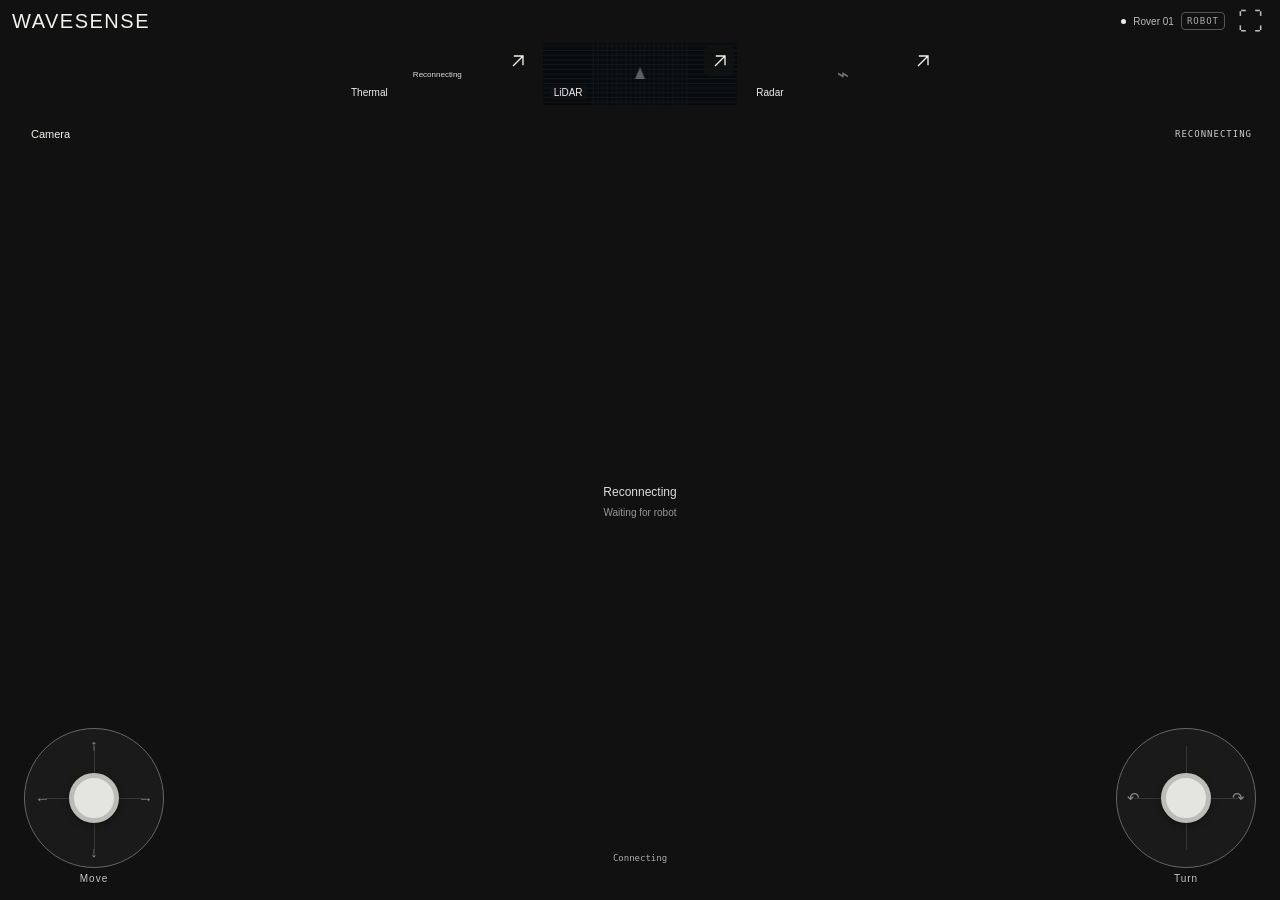
==== mobile/index.html @ bf75dc8d "Add Livox 3D mobile console and radar handoff" ====
<!doctype html><html lang="en"><head><meta charset="utf-8"><meta name="viewport" content="width=device-width,initial-scale=1,viewport-fit=cover"><meta name="theme-color" content="#111111"><meta name="mobile-web-app-capable" content="yes"><meta name="apple-mobile-web-app-capable" content="yes"><meta name="apple-mobile-web-app-status-bar-style" content="black-translucent"><meta name="apple-mobile-web-app-title" content="WaveSense"><link rel="manifest" href="./manifest.webmanifest"><link rel="apple-touch-icon" href="./icon-192.png"><link rel="icon" href="./icon.svg" type="image/svg+xml"><title>WaveSense</title><link rel="stylesheet" href="./style.css"></head><body>
<main class="phone" data-unit="operator"><header class="top"><div class="brand">WAVESENSE</div><div class="status"><span class="dot"></span><span>Rover 01</span><span class="badge">DEMO</span><button class="fullscreen" aria-label="Enter full screen" title="Full screen">⛶</button></div></header><div class="sensor-tray" aria-label="Sensor previews"></div><div class="viewport"></div><section class="drive"><div class="stick-unit"><div class="joystick" data-stick="move" tabindex="0" role="group" aria-label="Move joystick. Release to stop."><span class="axis vertical"></span><span class="axis horizontal"></span><span class="direction north">↑</span><span class="direction south">↓</span><span class="direction west">←</span><span class="direction east">→</span><span class="stick"></span></div><span class="stick-label">Move</span></div><div class="drive-middle"><span class="command" role="status">Ready</span></div><div class="stick-unit"><div class="joystick" data-stick="turn" tabindex="0" role="group" aria-label="Turn joystick. Release to stop."><span class="axis vertical"></span><span class="axis horizontal"></span><span class="direction west">↶</span><span class="direction east">↷</span><span class="stick"></span></div><span class="stick-label">Turn</span></div></section></main>
<dialog class="install"><button class="close-help" aria-label="Close full screen help">×</button><h2>Open full screen</h2><p class="install-help">On iPhone: Share → Add to Home Screen → open WaveSense from its icon.</p><p class="secondary">On Android: browser menu → Install app or Add to Home screen. Use the robot’s HTTPS address when opening from another device.</p><button class="install-native" hidden>Install WaveSense</button></dialog><script src="./drive.js"></script><script>
const grid='<defs><pattern id="grid" width="24" height="24" patternUnits="userSpaceOnUse"><path d="M24 0H0V24" fill="none" stroke="#24363b" stroke-width=".6"/></pattern></defs><rect width="500" height="260" fill="url(#grid)"/>';
function svg(content){return '<svg class="viz" viewBox="0 0 500 260" preserveAspectRatio="xMidYMid slice" aria-hidden="true">'+content+'</svg>'}
const views={wifi:()=>'<div class="feed-offline"><span class="offline-symbol">⌁</span><span>Radar</span><small>Preview only · no sensor connected</small></div>' ,lidar:()=>'<span class="viewlabel">LOCAL OBSTACLE MAP</span><span class="sample">SIMULATED</span>'+svg(grid+'<path d="M65 45H208V78H420V215H315V180H65Z" fill="#1e2d31" stroke="#7f939a" stroke-width="3"/><path d="M250 175L156 60H347Z" fill="#c3fa70" opacity=".08"/><g fill="#c3fa70">'+Array.from({length:50},(_,i)=>'<circle cx="'+(85+i*6.3)+'" cy="'+(85+Math.sin(i*.5)*10)+'" r="1.6"/>').join('')+'</g><path d="M250 170V125" stroke="#c3fa70" stroke-width="2" stroke-dasharray="4 4"/><circle cx="250" cy="170" r="13" fill="#10191c" stroke="#c3fa70" stroke-width="2"/><path d="M250 159L244 172H256Z" fill="#c3fa70"/><text x="271" y="176" fill="#bccbce" font-size="11" font-family="monospace">ROVER</text>')+'<div class="viewfooter"><span>Obstacles only · local frame</span><span>2 m ━</span></div>',rgb:()=>'<span class="viewlabel">FRONT CAMERA</span><span class="sample">ILLUSTRATION</span>'+svg('<rect width="500" height="260" fill="#333f43"/><path d="M0 0H500L310 90H190Z" fill="#536065"/><path d="M0 260H500L310 170H190Z" fill="#202a2f"/><path d="M0 0L190 90V170L0 260Z" fill="#465257"/><path d="M500 0L310 90V170L500 260Z" fill="#2e3c40"/><rect x="190" y="90" width="120" height="80" fill="#141e23"/><path d="M55 35V224M110 63V200M390 61V201M445 35V223" stroke="#637176" stroke-width="3"/><path d="M220 212H280M250 195V229" stroke="#c3fa70" opacity=".65"/><path d="M15 44V22H39M485 44V22H461M15 218V238H39M485 218V238H461" stroke="#bdcacc" fill="none" opacity=".6"/>')+'<div class="viewfooter"><span>Camera feed not connected</span><span>RGB</span></div>',ir:()=>'<span class="viewlabel">INFRARED / THERMAL</span><span class="sample">ILLUSTRATION</span>'+svg('<defs><filter id="blur"><feGaussianBlur stdDeviation="9"/></filter></defs><rect width="500" height="260" fill="#171e39"/><path d="M0 0L180 80V180L0 260ZM500 0L320 80V180L500 260Z" fill="#293658"/><path d="M0 260L180 180H320L500 260" fill="#39456a"/><g filter="url(#blur)"><ellipse cx="272" cy="135" rx="30" ry="52" fill="#9e426d"/><ellipse cx="272" cy="132" rx="18" ry="37" fill="#e9a46f"/><circle cx="272" cy="91" r="13" fill="#eed6a1"/></g><path d="M246 71H230V89M295 71H311V89M230 168V186H246M295 186H311V168" fill="none" stroke="#c8d0e4" opacity=".7"/>')+'<div class="viewfooter"><span>Sensor model to confirm · no temperature readout</span></div>'};
const sensorNames={ir:'Thermal',lidar:'LiDAR',wifi:'Radar',rgb:'Camera'};
function setMain(unit,key){unit.dataset.view=key;const view=unit.querySelector('.viewport');view.innerHTML=views[key]();view.querySelectorAll('.viewlabel,.viewfooter,.sample').forEach(el=>el.remove());view.insertAdjacentHTML('beforeend','<span class="main-title">'+sensorNames[key]+'</span><span class="demo-tag">DEMO</span>'+(key!=='rgb'?'<button class="back-camera" aria-label="Return to camera">↶ Camera</button>':''));if(key!=='rgb')view.querySelector('.back-camera').onclick=()=>setMain(unit,'rgb');unit.querySelectorAll('.sensor-card').forEach(c=>c.classList.toggle('selected',c.dataset.sensor===key));view.querySelector('.demo-tag').textContent=unit.dataset.live==='true'?(view.querySelector('.live-feed,.wifi-live,.lidar-live')?'LIVE':'OFFLINE'):'DEMO';const reading=unit.querySelector('.reading');if(reading)reading.textContent=sensorNames[key];}

const unit=document.querySelector('.phone');
const tray=unit.querySelector('.sensor-tray');
['ir','lidar','wifi'].forEach(key=>{const card=document.createElement('div');card.className='sensor-card';card.dataset.sensor=key;card.innerHTML='<button class="sensor-preview" aria-label="Show '+sensorNames[key]+' in main view">'+views[key]()+'<span class="sensor-name">'+sensorNames[key]+'</span></button><button class="float-open" aria-label="Float '+sensorNames[key]+' preview"><svg viewBox="0 0 24 24" aria-hidden="true"><path d="M6 18L18 6M7 6H18V17" fill="none" stroke="currentColor" stroke-width="1.6"/></svg></button>';card.querySelector('.sensor-preview').onclick=()=>{stopMotion();setMain(unit,key)};card.querySelector('.float-open').onclick=()=>{unit.querySelector('.floating')?.remove();const f=document.createElement('div');f.className='floating';f.innerHTML='<div class="float-head"><span>'+sensorNames[key]+'</span><button aria-label="Close floating sensor">×</button></div><div class="float-image">'+views[key]()+'</div>';f.querySelector('button').onclick=()=>f.remove();unit.querySelector('.viewport').appendChild(f)};tray.appendChild(card)});
setMain(unit,'rgb');
let activePointers=new Map(),keys=new Set();
const joysticks=[...document.querySelectorAll('.joystick')],joystick=joysticks[0],speed={value:'35'},command=document.querySelector('.command');
const vectors={move:{x:0,y:0},turn:{x:0,y:0}};
function emitDrive(){const v=DriveMath.motion(vectors.move,vectors.turn,.35,false);for(const name of ['vx','vy','wz'])unit.dataset[name]=v[name].toFixed(3);unit.dataset.linear=v.vx.toFixed(3);unit.dataset.angular=v.wz.toFixed(3);command.textContent=Math.abs(v.vx)+Math.abs(v.vy)+Math.abs(v.wz)<.001?'Ready':'Moving';window.dispatchEvent(new CustomEvent('wavesense:drive',{detail:v}));}
function paint(){joysticks.forEach(j=>{const v=vectors[j.dataset.stick],radius=j.clientWidth/2-25;j.querySelector('.stick').style.transform='translate('+v.x*radius+'px,'+v.y*radius+'px)'});emitDrive()}
function stopMotion(){activePointers.clear();keys.clear();vectors.move={x:0,y:0};vectors.turn={x:0,y:0};paint()}
joysticks.forEach(j=>{const name=j.dataset.stick;j.addEventListener('contextmenu',e=>e.preventDefault());function update(e){const r=j.getBoundingClientRect(),radius=r.width/2-25;vectors[name]=DriveMath.vector((e.clientX-r.left-r.width/2)/radius,name==='turn'?0:(e.clientY-r.top-r.height/2)/radius);paint()}j.onpointerdown=e=>{if([...activePointers.values()].includes(name))return;e.preventDefault();activePointers.set(e.pointerId,name);try{j.setPointerCapture(e.pointerId)}catch{}update(e)};j.onpointermove=e=>{if(activePointers.get(e.pointerId)===name)update(e)};const release=e=>{if(activePointers.get(e.pointerId)===name){activePointers.delete(e.pointerId);vectors[name]={x:0,y:0};paint()}};j.onpointerup=release;j.onpointercancel=release;j.onlostpointercapture=release});
function releasePointer(e){const name=activePointers.get(e.pointerId);if(name){activePointers.delete(e.pointerId);vectors[name]={x:0,y:0};paint()}}
window.addEventListener('pointerup',releasePointer,true);window.addEventListener('pointercancel',releasePointer,true);
const keymap={ArrowUp:'up',ArrowDown:'down',ArrowLeft:'left',ArrowRight:'right',a:'turnleft',d:'turnright'};function keyVectors(){vectors.move=DriveMath.vector(Number(keys.has('right'))-Number(keys.has('left')),Number(keys.has('down'))-Number(keys.has('up')));vectors.turn={x:Number(keys.has('turnright'))-Number(keys.has('turnleft')),y:0};paint()}
window.addEventListener('keydown',e=>{if(e.target.matches('input')||document.querySelector('dialog[open]'))return;if(e.code==='Space'){e.preventDefault();stopMotion();return}if(keymap[e.key]){e.preventDefault();keys.add(keymap[e.key]);keyVectors()}});window.addEventListener('keyup',e=>{if(keymap[e.key]){e.preventDefault();keys.delete(keymap[e.key]);keyVectors()}});
['blur','pagehide','resize'].forEach(event=>window.addEventListener(event,stopMotion));document.addEventListener('visibilitychange',stopMotion);document.addEventListener('fullscreenchange',()=>{stopMotion();document.querySelector('.fullscreen').setAttribute('aria-label',document.fullscreenElement?'Exit full screen':'Enter full screen')});
let installPrompt=null;const help=document.querySelector('.install');window.addEventListener('beforeinstallprompt',e=>{e.preventDefault();installPrompt=e;document.querySelector('.install-native').hidden=false});document.querySelector('.install-native').onclick=async()=>{if(installPrompt){await installPrompt.prompt();installPrompt=null;help.close()}};
document.querySelector('.fullscreen').onclick=async()=>{stopMotion();if(document.fullscreenElement){await document.exitFullscreen();return}if(matchMedia('(display-mode: standalone)').matches||navigator.standalone){return}try{if(document.documentElement.requestFullscreen&&document.fullscreenEnabled){await document.documentElement.requestFullscreen({navigationUI:'hide'});return}}catch(e){/* Installed mode is the alternative when browser fullscreen is unavailable. */}help.showModal()};document.querySelector('.close-help').onclick=()=>help.close();help.addEventListener('close',stopMotion);emitDrive();
</script><script src="./control.js"></script><script src="./lidar.js"></script><script type="module" src="./cloud3d.js"></script><script src="./live.js"></script></body></html>
---- mobile/style.css ----
*{box-sizing:border-box}html,body{margin:0;width:100%;height:100%;background:#111;color:#f1f1ed;overflow:hidden;overscroll-behavior:none}body{font:13px 'Avenir Next',Avenir,'Segoe UI',sans-serif}button,input{font:inherit}button{color:inherit;cursor:pointer;touch-action:manipulation}button:focus-visible,.joystick:focus-visible{outline:2px solid white;outline-offset:3px}[hidden]{display:none!important}.phone{height:100vh;height:100dvh;width:100%;padding:max(10px,env(safe-area-inset-top)) max(12px,env(safe-area-inset-right)) max(10px,env(safe-area-inset-bottom)) max(12px,env(safe-area-inset-left));display:flex;flex-direction:column;gap:10px;position:relative}.top{display:flex;align-items:center;justify-content:space-between;flex-shrink:0;height:30px}.brand{font:22px 'DIN Alternate','Arial Narrow',sans-serif;letter-spacing:1.5px}.status{display:flex;align-items:center;gap:9px;color:#bbb;font-size:10px}.dot{width:5px;height:5px;background:#eee;border-radius:50%}.badge{font:9px monospace;letter-spacing:1px;color:#aaa;border:1px solid #555;padding:3px 5px;border-radius:4px}.fullscreen{font:25px sans-serif;width:36px;height:36px;border:0;background:none}.sensor-tray{display:grid;grid-template-columns:repeat(3,1fr);gap:8px;flex-shrink:0}.sensor-card{height:77px;position:relative;overflow:hidden;border:1px solid #444;border-radius:9px;background:#222}.sensor-card.selected{border-color:#eee}.sensor-preview{padding:0;border:0;background:#222;width:100%;height:100%;position:relative;overflow:hidden}.viz{height:100%;width:100%;display:block;filter:grayscale(1)}.sensor-card .viz{opacity:.8}.viewlabel,.viewfooter,.sample{display:none}.sensor-name{position:absolute;left:7px;bottom:5px;font-size:10px;color:#eee;background:#111b;padding:2px 4px;border-radius:3px}.float-open{position:absolute;right:3px;top:3px;width:30px;height:30px;border:0;border-radius:5px;background:#111c;font-size:19px}.viewport{flex:1;min-height:0;position:relative;overflow:hidden;background:#252525;border:1px solid #444;border-radius:12px}.main-title{position:absolute;left:12px;top:11px;font-size:11px;background:#1119;padding:4px 7px;border-radius:5px}.demo-tag{position:absolute;right:12px;top:12px;color:#ccc;font:9px monospace;letter-spacing:1px;background:#1119;padding:4px}.back-camera{position:absolute;bottom:10px;left:10px;border:1px solid #aaa;background:#191919e8;color:white;border-radius:7px;padding:9px 12px;font-size:11px}.floating{position:absolute;z-index:2;top:40px;right:10px;width:60%;height:60%;max-height:230px;min-height:90px;border:1px solid #aaa;border-radius:9px;overflow:hidden;background:#191919}.float-head{height:32px;display:flex;align-items:center;justify-content:space-between;padding-left:12px;font-size:11px;background:#222}.float-head button{width:37px;height:32px;border:0;background:none;font-size:23px}.float-image{height:calc(100% - 32px)}.drive{display:flex;align-items:center;justify-content:space-between;gap:16px;flex-shrink:0;height:168px}.joystick{width:148px;height:148px;flex-shrink:0;border:1px solid #666;border-radius:50%;background:#1e1e1e;position:relative;touch-action:none;user-select:none;-webkit-user-select:none;-webkit-tap-highlight-color:transparent;cursor:grab;display:grid;place-items:center}.joystick:active{cursor:grabbing}.joystick.disabled{opacity:.4}.axis{position:absolute;background:#363636;pointer-events:none}.axis.vertical{width:1px;height:75%}.axis.horizontal{height:1px;width:75%}.stick{position:absolute;width:54px;height:54px;border-radius:50%;background:#e5e5df;border:5px solid #bdbdb7;pointer-events:none;box-shadow:0 3px 7px #0005}.direction{position:absolute;color:#888;font-size:15px;pointer-events:none}.north{top:7px}.south{bottom:7px}.west{left:10px}.east{right:10px}.drive-middle{flex:1;min-width:0;display:flex;flex-direction:column;align-items:center;gap:20px}.command{font:10px monospace;color:#aaa;min-height:14px;text-align:center}.speed{display:flex;gap:7px;align-items:center;flex-wrap:wrap;justify-content:center;color:#aaa;width:100%;max-width:180px;font-size:11px}.speed input{width:100%;min-width:40px;accent-color:#eee;order:3;height:18px}.speed output{font:10px monospace}.stop-wrap{width:94px;flex-shrink:0;display:flex;flex-direction:column;align-items:center;gap:7px}.stop{width:94px;height:94px;border:1px solid #f1f1eb;background:#f1f1eb;color:#171717;border-radius:20px;display:flex;align-items:center;justify-content:center;flex-direction:column;gap:10px;font:10px 'Avenir Next',sans-serif;letter-spacing:1px}.stop-square{width:18px;height:18px;background:currentColor;border-radius:3px}.stop.latched{background:#111;color:#eee;border-width:2px}.reset{border:1px solid #777;background:#292929;border-radius:6px;padding:7px 16px;font-size:11px}.install{max-width:330px;width:calc(100% - 32px);background:#222;color:#eee;border:1px solid #888;border-radius:15px;padding:25px;line-height:1.6}.install::backdrop{background:#000b}.install h2{font-size:20px;margin:0 0 15px}.install p{font-size:13px}.install .secondary{color:#aaa;font-size:11px}.close-help{position:absolute;right:8px;top:8px;border:0;background:none;font-size:25px;width:35px;height:35px}.install-native{background:#eee;color:#111;border:0;border-radius:8px;padding:12px 16px}
@media(orientation:landscape) and (min-width:600px){.phone{padding-top:max(7px,env(safe-area-inset-top));gap:7px}.top{height:28px}.brand{font-size:20px}.sensor-tray{height:62px;max-width:60%;width:600px;align-self:center}.sensor-card{height:62px}.viewport{margin-bottom:0}.drive{position:absolute;bottom:max(20px,env(safe-area-inset-bottom));left:max(24px,env(safe-area-inset-left));right:max(24px,env(safe-area-inset-right));height:148px;pointer-events:none;z-index:3}.drive>*{pointer-events:auto}.drive-middle{align-self:flex-end;margin-bottom:0;max-width:170px;background:#111c;padding:7px 12px;border-radius:10px;gap:5px}.speed{flex-wrap:nowrap;max-width:170px}.speed input{width:95px;order:0}.stop-wrap{align-self:flex-end;padding-bottom:15px}.viewport .floating{max-width:45%;right:20%;top:40px;height:52%}.joystick{background:#1b1b1be8}.viewport .back-camera{left:50%;transform:translateX(-50%);bottom:78px}}
@media(max-width:370px){.phone{gap:8px;padding-left:10px;padding-right:10px}.drive{gap:10px;height:150px}.joystick{width:132px;height:132px}.stop-wrap,.stop{width:86px}.stop{height:86px}.sensor-card{height:64px}.brand{font-size:19px}.status{gap:6px}.drive-middle{gap:12px}.speed{gap:4px}}
@media(orientation:portrait) and (max-height:650px){.sensor-card{height:58px}.drive{height:143px}.joystick{width:130px;height:130px}.phone{gap:8px}.stop{height:86px;width:86px}}
@media(display-mode:standalone),(display-mode:fullscreen){.fullscreen{opacity:.5}}

.arm{border:1px solid #888;border-radius:6px;background:#eee;color:#111;padding:7px 9px;font-size:10px;white-space:nowrap}.arm:disabled{opacity:.45}.feed-offline,.wifi-live{width:100%;height:100%;display:flex;flex-direction:column;align-items:center;justify-content:center;gap:9px;color:#bbb;font-size:14px;text-align:center;padding:12px}.feed-offline small,.wifi-live small{font-size:10px;color:#888;max-width:230px}.offline-symbol,.signal-icon{font-size:40px;color:#777}.sensor-preview .feed-offline,.sensor-preview .wifi-live{padding:3px;font-size:9px;gap:2px}.sensor-preview .feed-offline small,.sensor-preview .wifi-live small{display:none}.sensor-preview .offline-symbol,.sensor-preview .signal-icon{font-size:20px}.live-feed{width:100%;height:100%;object-fit:contain;background:#111}.sensor-name{pointer-events:none}.top .status{gap:7px}.joystick.disabled{cursor:not-allowed}.floating .feed-offline{font-size:11px}.floating .offline-symbol{font-size:25px}
@media(max-width:390px){.status>span:not(.badge){display:none}.brand{font-size:17px}.arm{font-size:9px;padding:7px}.fullscreen{width:28px}.status{gap:5px}}

.sensor-preview .feed-offline>span:not(.offline-symbol){display:none}

/* Borderless views and independent translation / rotation sticks. */
.sensor-card,.viewport,.floating{border:0!important;border-radius:0!important;box-shadow:none!important;background:transparent}.sensor-card.selected{outline:0}.sensor-preview{background:transparent}.live-feed{object-fit:cover}.feed-shell[data-sensor="thermal"] .live-feed{object-fit:contain}.float-head{background:#111c}.float-open svg{display:block;width:20px;height:20px}.drive{height:166px;gap:10px}.stick-unit{display:flex;flex-direction:column;align-items:center;gap:5px;flex-shrink:0}.joystick{width:clamp(110px,31vw,148px);height:clamp(110px,31vw,148px)}.stick-label{font-size:10px;color:#888;letter-spacing:1px}.drive-middle{width:72px;max-width:72px;flex:0 0 72px;gap:9px}.stop{width:68px;height:68px;border-radius:16px;font-size:9px;gap:7px}.stop-square{width:15px;height:15px}.stick{width:50px;height:50px}.command{font-size:9px}.feed-shell{width:100%;height:100%;position:relative;overflow:hidden}.feed-shell .live-feed{width:100%;height:100%;display:block}.feed-recover{position:absolute;inset:0;display:grid;place-content:center;background:#1119;color:#ddd;font-size:12px;text-align:center;gap:8px}.feed-shell:not(.has-frame) .live-feed{visibility:hidden}.feed-shell.has-frame.reconnecting .live-feed{opacity:.45}.sensor-preview .feed-recover{font-size:8px}.sensor-preview .feed-recover small{display:none}.feed-recover small{font-size:10px;color:#999}.stream-age{position:absolute;bottom:10px;right:12px;font:10px monospace;color:#ddd;background:#1119;padding:3px 5px}.view-stale .demo-tag{color:#bbb}.sensor-tray{gap:8px}.phone{gap:8px}
@media(orientation:landscape) and (min-width:600px){.drive{height:auto;align-items:flex-end;bottom:max(16px,env(safe-area-inset-bottom));pointer-events:none}.drive .stick-unit,.drive .drive-middle{pointer-events:auto}.drive-middle{padding:9px;background:#111b;width:86px;max-width:86px;flex-basis:86px;gap:6px;margin-bottom:8px}.joystick{width:140px;height:140px}.stick-label{color:#ccc;text-shadow:0 1px #000}.viewport .back-camera{bottom:145px}}
@media(orientation:portrait) and (max-height:650px){.drive{height:144px}.joystick{width:120px;height:120px}.stick-label{font-size:9px}.drive-middle{width:65px;max-width:65px;flex-basis:65px}.stop{width:60px;height:60px}}

.close-key{position:absolute;right:8px;top:8px;background:none;border:0;font-size:25px}.key-form input{width:100%;background:#111;color:#eee;border:1px solid #888;border-radius:8px;padding:12px;font:22px monospace;letter-spacing:5px}.key-form button{width:100%;padding:12px;background:#eee;color:#111;border:0;border-radius:8px}.key-error{font-size:11px;min-height:16px}
/* Preserve the complete camera field of view on a landscape phone. */
@media(orientation:landscape){.viewport .feed-shell .live-feed{object-fit:contain;background:#111}}

/* Persistent sensor map and advisory ranges; no change to driving commands. */
.lidar-panel{position:relative;width:100%;height:100%;overflow:hidden;background:#080808;color:#ddd}.lidar-canvas{display:block;width:100%;height:100%}.map-state{position:absolute;left:12px;top:45px;font:10px monospace;color:#aaa}.map-tools{position:absolute;right:10px;top:50px;display:flex;flex-direction:column;gap:5px}.map-tools button{border:0;background:#151515dd;color:#eee;width:42px;height:42px;font-size:24px;border-radius:5px}.map-scale{position:absolute;left:14px;bottom:28px;font:9px monospace;color:#999}.map-scale:before{content:'';display:block;width:var(--bar,40px);height:5px;border:solid #aaa;border-width:0 1px 1px;margin-bottom:4px}.map-note{position:absolute;left:14px;bottom:9px;font-size:9px;color:#888}.range-reading{position:absolute;font:11px monospace;color:#ddd;background:#101010c9;padding:5px 7px;border-radius:4px;white-space:nowrap}.range-reading i{font-style:normal;margin-right:5px;color:#888}.range-reading.front{left:50%;top:15%;transform:translateX(-50%)}.range-reading.back{left:50%;bottom:12%;transform:translateX(-50%)}.range-reading.left{left:8px;top:48%}.range-reading.right{right:8px;top:48%}.range-reading.near{background:#4a4a4ae0;color:white}.range-reading.close{background:#f1f1ed;color:#111;font-weight:bold}.range-reading.close i{color:#111}.map-stale .lidar-canvas{opacity:.55}.map-stale .map-state{color:#ddd}.sensor-preview .map-state,.sensor-preview .lidar-readings,.sensor-preview .map-scale,.sensor-preview .map-note,.floating .map-note,.floating .map-tools{display:none}.floating .map-state{left:8px;top:8px;font-size:9px}.floating .range-reading{font-size:8px;padding:3px}.proximity-hud{position:absolute;inset:0;pointer-events:none}.proximity-hud .range-reading{font-size:10px;opacity:.85}.proximity-hud .range-reading.front{top:52px}.proximity-hud .range-reading.back{bottom:12px}.proximity-hud .range-reading:not(.near):not(.close){color:#aaa}
@media(orientation:landscape) and (min-width:600px){.viewport .map-tools{top:50px;right:12px;flex-direction:row}.viewport .range-reading.left{left:19%;top:47%}.viewport .range-reading.right{right:19%;top:47%}.viewport .range-reading.back{bottom:18px}.viewport .map-scale{left:41%;bottom:30px}.viewport .map-note{left:41%;bottom:12px}.viewport .map-state{top:13px;left:90px}}

@media(orientation:portrait){.phone[data-view="lidar"] .back-camera{left:auto;right:12px;bottom:12px}}

.cloud-panel{width:100%;height:100%;position:relative;overflow:hidden;background:#080b0e}.cloud-stage{position:absolute;inset:0;touch-action:none}.cloud-stage canvas{display:block;width:100%;height:100%}.cloud-tools{position:absolute;left:12px;top:46px;display:flex;gap:4px;z-index:2}.cloud-tools button{background:#10161de8;border:1px solid #ffffff20;border-radius:5px;color:#ddd;font:11px monospace;min-width:37px;min-height:37px}.cloud-tools button[aria-pressed=true]{background:#eee;color:#111}.cloud-state{position:absolute;right:12px;top:50px;max-width:45%;font:9px monospace;color:#a7bac8;pointer-events:none;text-align:right}.cloud-stats{position:absolute;left:12px;bottom:12px;font:9px monospace;color:#9aa8b5;pointer-events:none}.cloud-legend{position:absolute;right:12px;bottom:12px;font:9px monospace;color:#aaa}.cloud-legend span{display:inline-block;width:60px;height:5px;background:linear-gradient(90deg,#427bea,#3ecc9b,#e2b639,#e94e42)}.cloud-stale .cloud-stage{opacity:.35}.cloud-stale .cloud-state{color:#aaa}.sensor-preview .cloud-tools,.sensor-preview .cloud-state,.sensor-preview .cloud-stats,.sensor-preview .cloud-legend{display:none}.cloud-fallback [data-view=orbit],.cloud-fallback [data-view=front]{display:none}.radar-live{width:100%;height:100%;display:flex;flex-direction:column;align-items:center;justify-content:center;gap:10px;color:#ccc;font-size:13px}.radar-live small{font-size:9px;color:#888}.radar-pulse{width:26px;height:26px;border:1px solid #aaa;border-radius:50%;box-shadow:0 0 0 10px #ffffff08,0 0 0 24px #ffffff04}.sensor-preview .radar-live{font-size:8px;gap:5px}.sensor-preview .radar-live small,.sensor-preview .radar-live>span:not(.radar-pulse){display:none}.sensor-preview .radar-pulse{width:12px;height:12px;margin:5px}.floating .cloud-tools{top:7px;left:7px}.floating .cloud-tools button{min-width:29px;min-height:29px;font-size:8px}.floating .cloud-state{top:46px;right:6px}.floating .cloud-stats{font-size:7px;bottom:6px;left:6px}.floating .cloud-legend{display:none}.phone[data-view=lidar] .back-camera{left:auto;right:12px;bottom:38px}
@media(orientation:landscape) and (min-width:600px){.cloud-tools{top:8px;left:95px}.cloud-state{top:55px}.cloud-stats{left:38%;bottom:10px}.cloud-legend{right:38%;bottom:28px}.phone[data-view=lidar] .back-camera{bottom:70px;left:50%;right:auto}}

.cloud-axes{position:absolute;right:12px;bottom:50px;width:64px;height:64px;pointer-events:none}.sensor-preview .cloud-axes,.floating .cloud-axes{display:none}.cloud-legend{bottom:34px}.cloud-stats{max-width:calc(100% - 24px)}.phone[data-view=lidar] .back-camera{top:8px;right:76px;bottom:auto;left:auto;transform:none;font-size:10px;padding:7px 9px}
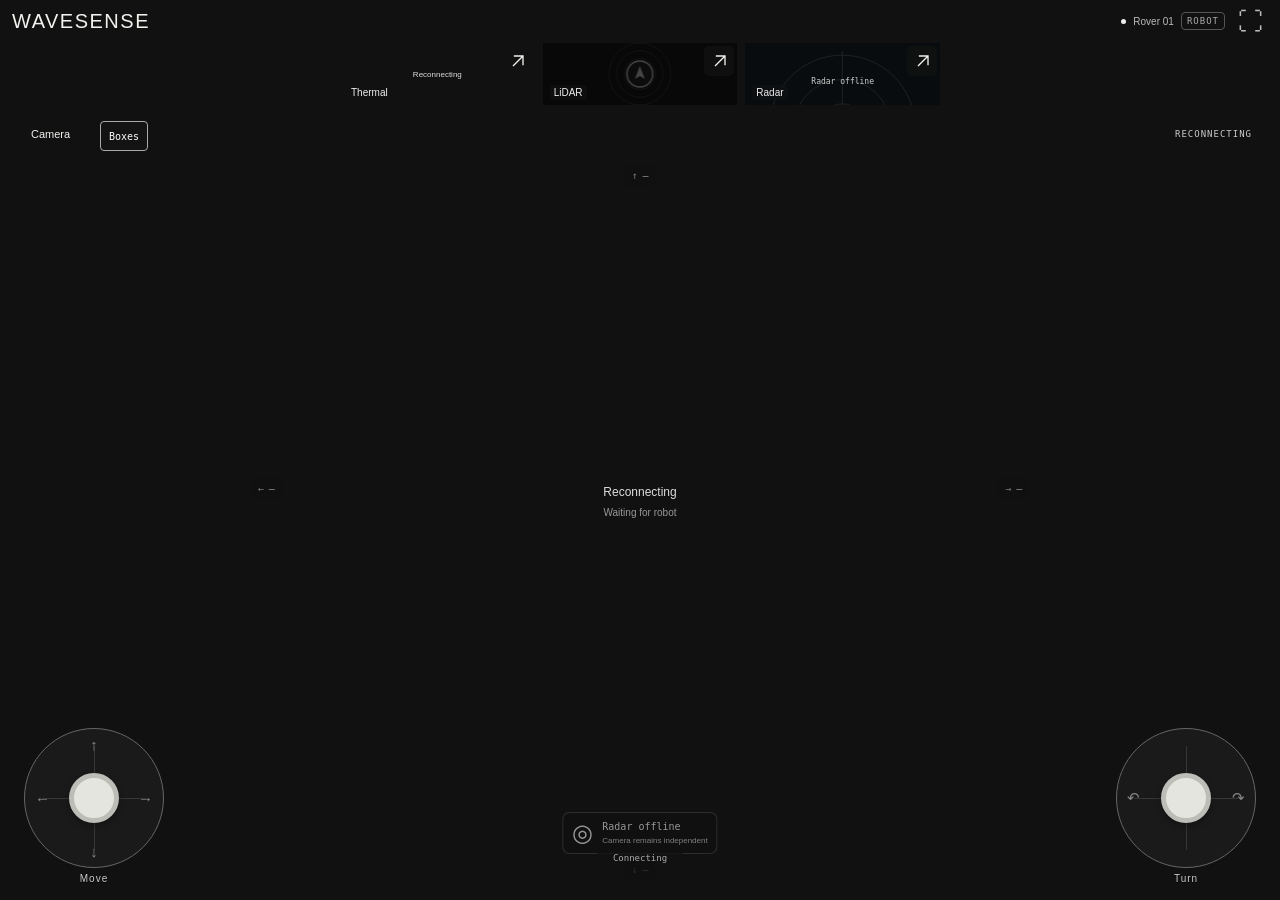
==== commit 7dd18964: "Add frame-matched person cues, radar evidence and useful 2D mapping" ====
--- a/mobile/index.html
+++ b/mobile/index.html
@@ -14,7 +14,7 @@
 let activePointers=new Map(),keys=new Set();
 const joysticks=[...document.querySelectorAll('.joystick')],joystick=joysticks[0],speed={value:'35'},command=document.querySelector('.command');
 const vectors={move:{x:0,y:0},turn:{x:0,y:0}};
-function emitDrive(){const v=DriveMath.motion(vectors.move,vectors.turn,.35,false);for(const name of ['vx','vy','wz'])unit.dataset[name]=v[name].toFixed(3);unit.dataset.linear=v.vx.toFixed(3);unit.dataset.angular=v.wz.toFixed(3);command.textContent=Math.abs(v.vx)+Math.abs(v.vy)+Math.abs(v.wz)<.001?'Ready':'Moving';window.dispatchEvent(new CustomEvent('wavesense:drive',{detail:v}));}
+function emitDrive(){const v=DriveMath.motion(vectors.move,vectors.turn,.35,false);for(const name of ['vx','vy','wz'])unit.dataset[name]=v[name].toFixed(3);unit.dataset.linear=v.vx.toFixed(3);unit.dataset.angular=v.wz.toFixed(3);if(unit.dataset.live!=='true')command.textContent=Math.abs(v.vx)+Math.abs(v.vy)+Math.abs(v.wz)<.001?'Ready':'Moving';window.dispatchEvent(new CustomEvent('wavesense:drive',{detail:v}));}
 function paint(){joysticks.forEach(j=>{const v=vectors[j.dataset.stick],radius=j.clientWidth/2-25;j.querySelector('.stick').style.transform='translate('+v.x*radius+'px,'+v.y*radius+'px)'});emitDrive()}
 function stopMotion(){activePointers.clear();keys.clear();vectors.move={x:0,y:0};vectors.turn={x:0,y:0};paint()}
 joysticks.forEach(j=>{const name=j.dataset.stick;j.addEventListener('contextmenu',e=>e.preventDefault());function update(e){const r=j.getBoundingClientRect(),radius=r.width/2-25;vectors[name]=DriveMath.vector((e.clientX-r.left-r.width/2)/radius,name==='turn'?0:(e.clientY-r.top-r.height/2)/radius);paint()}j.onpointerdown=e=>{if([...activePointers.values()].includes(name))return;e.preventDefault();activePointers.set(e.pointerId,name);try{j.setPointerCapture(e.pointerId)}catch{}update(e)};j.onpointermove=e=>{if(activePointers.get(e.pointerId)===name)update(e)};const release=e=>{if(activePointers.get(e.pointerId)===name){activePointers.delete(e.pointerId);vectors[name]={x:0,y:0};paint()}};j.onpointerup=release;j.onpointercancel=release;j.onlostpointercapture=release});
@@ -25,4 +25,4 @@
 ['blur','pagehide','resize'].forEach(event=>window.addEventListener(event,stopMotion));document.addEventListener('visibilitychange',stopMotion);document.addEventListener('fullscreenchange',()=>{stopMotion();document.querySelector('.fullscreen').setAttribute('aria-label',document.fullscreenElement?'Exit full screen':'Enter full screen')});
 let installPrompt=null;const help=document.querySelector('.install');window.addEventListener('beforeinstallprompt',e=>{e.preventDefault();installPrompt=e;document.querySelector('.install-native').hidden=false});document.querySelector('.install-native').onclick=async()=>{if(installPrompt){await installPrompt.prompt();installPrompt=null;help.close()}};
 document.querySelector('.fullscreen').onclick=async()=>{stopMotion();if(document.fullscreenElement){await document.exitFullscreen();return}if(matchMedia('(display-mode: standalone)').matches||navigator.standalone){return}try{if(document.documentElement.requestFullscreen&&document.fullscreenEnabled){await document.documentElement.requestFullscreen({navigationUI:'hide'});return}}catch(e){/* Installed mode is the alternative when browser fullscreen is unavailable. */}help.showModal()};document.querySelector('.close-help').onclick=()=>help.close();help.addEventListener('close',stopMotion);emitDrive();
-</script><script src="./control.js"></script><script src="./lidar.js"></script><script type="module" src="./cloud3d.js"></script><script src="./live.js"></script></body></html>
+</script><script src="./control.js"></script><script src="./lidar.js"></script><script type="module" src="./cloud3d.js"></script><script src="./evidence.js"></script><script src="./live.js"></script></body></html>
--- a/mobile/style.css
+++ b/mobile/style.css
@@ -28,3 +28,9 @@
 @media(orientation:landscape) and (min-width:600px){.cloud-tools{top:8px;left:95px}.cloud-state{top:55px}.cloud-stats{left:38%;bottom:10px}.cloud-legend{right:38%;bottom:28px}.phone[data-view=lidar] .back-camera{bottom:70px;left:50%;right:auto}}
 
 .cloud-axes{position:absolute;right:12px;bottom:50px;width:64px;height:64px;pointer-events:none}.sensor-preview .cloud-axes,.floating .cloud-axes{display:none}.cloud-legend{bottom:34px}.cloud-stats{max-width:calc(100% - 24px)}.phone[data-view=lidar] .back-camera{top:8px;right:76px;bottom:auto;left:auto;transform:none;font-size:10px;padding:7px 9px}
+
+/* Exact-frame camera annotations and a non-spatial radar cue. */
+.feed-shell[data-sensor=camera] .live-feed{object-fit:contain;background:#080808}.vision-toggle{position:absolute;top:8px;left:88px;border:1px solid #ffffff30;border-radius:4px;background:#151515cc;color:#aaa;min-height:30px;padding:0 8px;font:10px monospace}.vision-toggle[aria-pressed=true]{color:white;border-color:#aaa}.evidence-cue{position:absolute;bottom:16px;left:50%;transform:translateX(-50%);display:flex;align-items:center;gap:9px;background:#111e;border:1px solid #7776;border-radius:7px;padding:8px 11px;max-width:calc(100% - 24px);width:max-content;pointer-events:none;color:#ccc}.evidence-cue b{font:11px monospace;display:block}.evidence-cue small{font-size:9px;color:#aaa;display:block;margin-top:4px}.evidence-cue.candidate{border-color:#d7b26e;color:#f0d096}.evidence-symbol{font-size:24px}.evidence-cue.quiet,.evidence-cue.offline{opacity:.72}.radar-scope{width:100%;height:100%;display:flex;flex-direction:column;justify-content:center;align-items:center;gap:8px;padding:12px;background:#090c0e;color:#ccc}.radar-scope svg{width:100%;max-width:400px;max-height:65%;min-height:0}.radar-scope b{font:13px monospace;text-align:center}.radar-scope span{font-size:10px;color:#aaa;text-align:center}.radar-scope small{font-size:9px;color:#888}.radar-scope.candidate b{color:#f0d096}.sensor-preview .radar-scope{gap:2px;padding:0}.sensor-preview .radar-scope svg{position:absolute;inset:0;max-height:none;opacity:.65}.sensor-preview .radar-scope b{font-size:8px;z-index:1;padding-top:15px}.sensor-preview .radar-scope span,.sensor-preview .radar-scope small{display:none}.sensor-preview .evidence-cue{display:none}.map-tools{flex-direction:row}.map-tools button{font-size:12px}.map-tools button[aria-pressed=true]{background:#ddd;color:#111}.lidar-canvas{touch-action:none}.proximity-hud .range-reading.back{bottom:80px}
+@media(orientation:landscape) and (min-width:600px){.evidence-cue{bottom:36px;max-width:50%;padding:6px 9px}.evidence-cue b{font-size:10px}.evidence-cue small{font-size:8px}.proximity-hud .range-reading.back{bottom:10px}.map-tools{top:10px;right:100px}.radar-scope svg{max-height:60%}}
+
+.phone[data-view=lidar] .viewport .map-tools{top:46px;right:12px;gap:4px}.map-tools button{min-width:38px;width:auto;padding:0 8px;height:38px}.map-tools [data-action=follow]{font-size:22px}.map-tools [data-action=in],.map-tools [data-action=out]{font-size:22px}.sensor-preview .map-tools{display:none}.floating .map-tools{display:none}
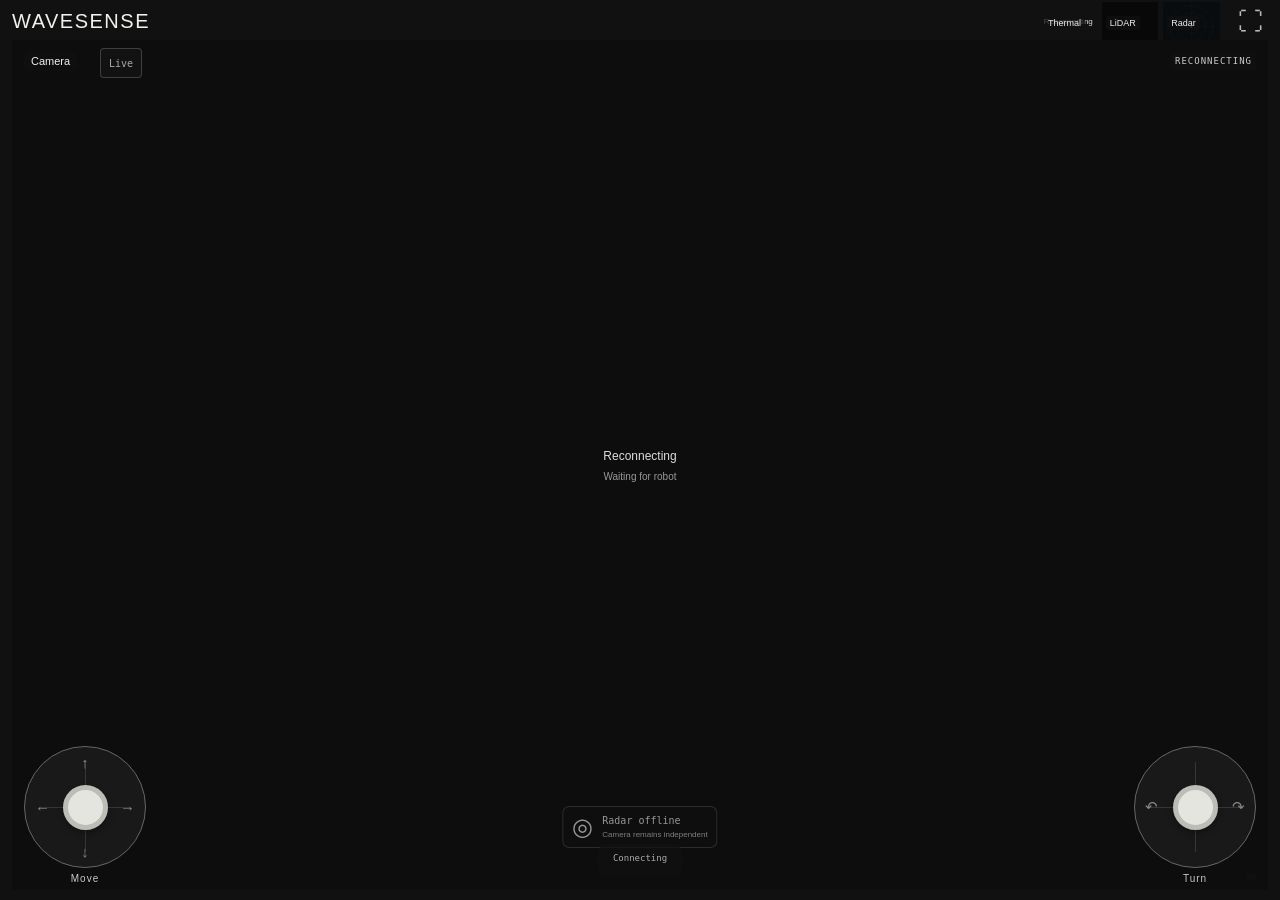
==== commit 1e922199: "Keep full-rate camera video with asynchronous person-box overlay" ====
--- a/mobile/index.html
+++ b/mobile/index.html
@@ -25,4 +25,4 @@
 ['blur','pagehide','resize'].forEach(event=>window.addEventListener(event,stopMotion));document.addEventListener('visibilitychange',stopMotion);document.addEventListener('fullscreenchange',()=>{stopMotion();document.querySelector('.fullscreen').setAttribute('aria-label',document.fullscreenElement?'Exit full screen':'Enter full screen')});
 let installPrompt=null;const help=document.querySelector('.install');window.addEventListener('beforeinstallprompt',e=>{e.preventDefault();installPrompt=e;document.querySelector('.install-native').hidden=false});document.querySelector('.install-native').onclick=async()=>{if(installPrompt){await installPrompt.prompt();installPrompt=null;help.close()}};
 document.querySelector('.fullscreen').onclick=async()=>{stopMotion();if(document.fullscreenElement){await document.exitFullscreen();return}if(matchMedia('(display-mode: standalone)').matches||navigator.standalone){return}try{if(document.documentElement.requestFullscreen&&document.fullscreenEnabled){await document.documentElement.requestFullscreen({navigationUI:'hide'});return}}catch(e){/* Installed mode is the alternative when browser fullscreen is unavailable. */}help.showModal()};document.querySelector('.close-help').onclick=()=>help.close();help.addEventListener('close',stopMotion);emitDrive();
-</script><script src="./control.js"></script><script src="./lidar.js"></script><script type="module" src="./cloud3d.js"></script><script src="./evidence.js"></script><script src="./live.js"></script></body></html>
+</script><script src="./control.js"></script><script src="./lidar.js"></script><script type="module" src="./cloud3d.js"></script><script src="./evidence.js"></script><script src="./person_overlay.js"></script><script src="./live.js"></script></body></html>
--- a/mobile/style.css
+++ b/mobile/style.css
@@ -34,3 +34,16 @@
 @media(orientation:landscape) and (min-width:600px){.evidence-cue{bottom:36px;max-width:50%;padding:6px 9px}.evidence-cue b{font-size:10px}.evidence-cue small{font-size:8px}.proximity-hud .range-reading.back{bottom:10px}.map-tools{top:10px;right:100px}.radar-scope svg{max-height:60%}}
 
 .phone[data-view=lidar] .viewport .map-tools{top:46px;right:12px;gap:4px}.map-tools button{min-width:38px;width:auto;padding:0 8px;height:38px}.map-tools [data-action=follow]{font-size:22px}.map-tools [data-action=in],.map-tools [data-action=out]{font-size:22px}.sensor-preview .map-tools{display:none}.floating .map-tools{display:none}
+
+/* Compact previews float over the larger operator image. */
+.phone{gap:5px}.sensor-tray{position:absolute;top:44px;right:12px;width:220px;max-width:60%;z-index:4;height:54px;gap:5px}.sensor-card{height:54px}.sensor-preview .radar-scope b{font-size:7px;padding-top:7px}.float-open{display:none}.sensor-power{position:absolute;right:3px;bottom:3px;z-index:5;width:32px;height:32px;background:#111e;border:1px solid #777;border-radius:50%;color:#888;font-size:22px}.sensor-power[aria-pressed=true]{background:#eee;color:#111;border-color:#eee}.sensor-power:disabled{opacity:.45}.sensor-card.powered .sensor-name{color:white}.sensor-name{left:4px;bottom:4px}.sensor-preview{opacity:.65}.powered .sensor-preview{opacity:1}.drive{height:128px}.joystick{width:110px;height:110px}.stick{width:45px;height:45px}.viewport{background:#080808}.vision-toggle{top:42px;left:12px}.evidence-cue{bottom:12px}
+@media(orientation:landscape) and (min-width:600px){.sensor-tray{top:8px;right:105px;width:220px;height:30px;max-width:40%;align-self:auto}.sensor-card{height:30px}.sensor-power{height:26px;width:26px;font-size:18px;bottom:2px;right:2px}.sensor-preview .radar-scope b,.sensor-preview canvas{display:none}.sensor-name{bottom:6px;font-size:9px}.drive{height:125px;bottom:16px}.joystick{width:122px;height:122px}.vision-toggle{top:8px;left:88px}.evidence-cue{bottom:42px}}
+.sensor-power{width:40px;height:40px;bottom:3px}.sensor-name{bottom:8px}
+@media(orientation:landscape) and (min-width:600px){.status{font-size:0;gap:0}.status .badge,.status .dot{display:none}.sensor-tray{top:2px;right:60px;width:250px;height:38px}.sensor-card{height:38px}.sensor-power{width:34px;height:34px;bottom:2px}.sensor-name{bottom:11px}}
+
+.viewport .back-camera{z-index:6}
+
+.sensor-preview{opacity:1}.sensor-name{bottom:6px}.sensor-tray{width:180px}.sensor-power{display:none!important}
+@media(orientation:landscape) and (min-width:600px){.sensor-tray{width:180px}.sensor-name{bottom:10px}}
+
+.person-overlay{position:absolute;inset:0;width:100%;height:100%;pointer-events:none;z-index:1}.feed-shell .evidence-cue{z-index:2}
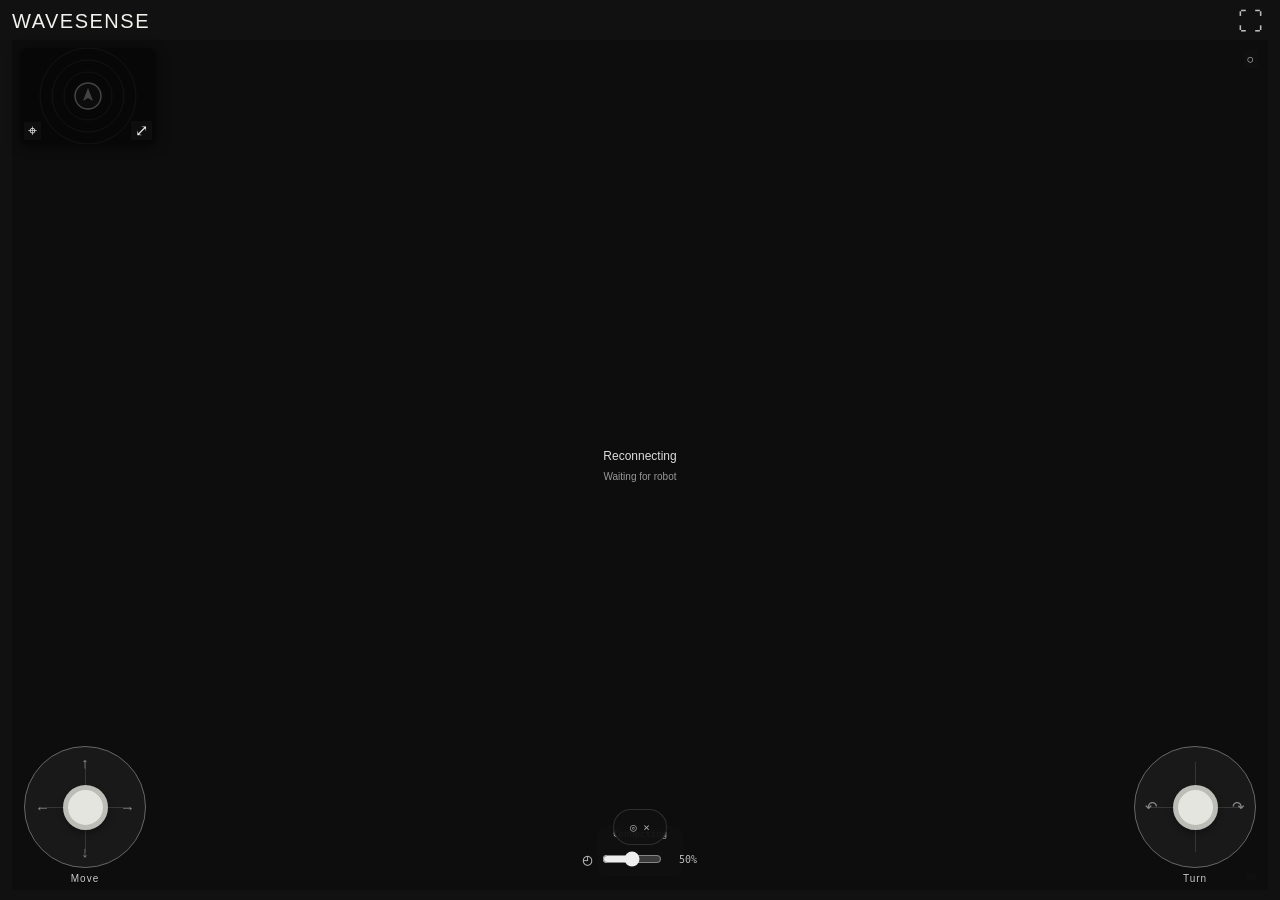
==== commit 8f1b37a8: "Reduce stick input latency and add a maximum-speed slider" ====
--- a/mobile/index.html
+++ b/mobile/index.html
@@ -1,5 +1,5 @@
 <!doctype html><html lang="en"><head><meta charset="utf-8"><meta name="viewport" content="width=device-width,initial-scale=1,viewport-fit=cover"><meta name="theme-color" content="#111111"><meta name="mobile-web-app-capable" content="yes"><meta name="apple-mobile-web-app-capable" content="yes"><meta name="apple-mobile-web-app-status-bar-style" content="black-translucent"><meta name="apple-mobile-web-app-title" content="WaveSense"><link rel="manifest" href="./manifest.webmanifest"><link rel="apple-touch-icon" href="./icon-192.png"><link rel="icon" href="./icon.svg" type="image/svg+xml"><title>WaveSense</title><link rel="stylesheet" href="./style.css"></head><body>
-<main class="phone" data-unit="operator"><header class="top"><div class="brand">WAVESENSE</div><div class="status"><span class="dot"></span><span>Rover 01</span><span class="badge">DEMO</span><button class="fullscreen" aria-label="Enter full screen" title="Full screen">⛶</button></div></header><div class="sensor-tray" aria-label="Sensor previews"></div><div class="viewport"></div><section class="drive"><div class="stick-unit"><div class="joystick" data-stick="move" tabindex="0" role="group" aria-label="Move joystick. Release to stop."><span class="axis vertical"></span><span class="axis horizontal"></span><span class="direction north">↑</span><span class="direction south">↓</span><span class="direction west">←</span><span class="direction east">→</span><span class="stick"></span></div><span class="stick-label">Move</span></div><div class="drive-middle"><span class="command" role="status">Ready</span></div><div class="stick-unit"><div class="joystick" data-stick="turn" tabindex="0" role="group" aria-label="Turn joystick. Release to stop."><span class="axis vertical"></span><span class="axis horizontal"></span><span class="direction west">↶</span><span class="direction east">↷</span><span class="stick"></span></div><span class="stick-label">Turn</span></div></section></main>
+<main class="phone" data-unit="operator"><header class="top"><div class="brand">WAVESENSE</div><div class="status"><span class="dot"></span><span>Rover 01</span><span class="badge">DEMO</span><button class="fullscreen" aria-label="Enter full screen" title="Full screen">⛶</button></div></header><div class="sensor-tray" aria-label="Sensor previews"></div><div class="viewport"></div><section class="drive"><div class="stick-unit"><div class="joystick" data-stick="move" tabindex="0" role="group" aria-label="Move joystick. Release to stop."><span class="axis vertical"></span><span class="axis horizontal"></span><span class="direction north">↑</span><span class="direction south">↓</span><span class="direction west">←</span><span class="direction east">→</span><span class="stick"></span></div><span class="stick-label">Move</span></div><div class="drive-middle"><span class="command" role="status">Ready</span><label class="speed-limit"><span aria-hidden="true">◴</span><input type="range" min="0" max="100" step="5" value="50" aria-label="Maximum drive speed"><output>50%</output></label></div><div class="stick-unit"><div class="joystick" data-stick="turn" tabindex="0" role="group" aria-label="Turn joystick. Release to stop."><span class="axis vertical"></span><span class="axis horizontal"></span><span class="direction west">↶</span><span class="direction east">↷</span><span class="stick"></span></div><span class="stick-label">Turn</span></div></section></main>
 <dialog class="install"><button class="close-help" aria-label="Close full screen help">×</button><h2>Open full screen</h2><p class="install-help">On iPhone: Share → Add to Home Screen → open WaveSense from its icon.</p><p class="secondary">On Android: browser menu → Install app or Add to Home screen. Use the robot’s HTTPS address when opening from another device.</p><button class="install-native" hidden>Install WaveSense</button></dialog><script src="./drive.js"></script><script>
 const grid='<defs><pattern id="grid" width="24" height="24" patternUnits="userSpaceOnUse"><path d="M24 0H0V24" fill="none" stroke="#24363b" stroke-width=".6"/></pattern></defs><rect width="500" height="260" fill="url(#grid)"/>';
 function svg(content){return '<svg class="viz" viewBox="0 0 500 260" preserveAspectRatio="xMidYMid slice" aria-hidden="true">'+content+'</svg>'}
@@ -12,9 +12,12 @@
 ['ir','lidar','wifi'].forEach(key=>{const card=document.createElement('div');card.className='sensor-card';card.dataset.sensor=key;card.innerHTML='<button class="sensor-preview" aria-label="Show '+sensorNames[key]+' in main view">'+views[key]()+'<span class="sensor-name">'+sensorNames[key]+'</span></button><button class="float-open" aria-label="Float '+sensorNames[key]+' preview"><svg viewBox="0 0 24 24" aria-hidden="true"><path d="M6 18L18 6M7 6H18V17" fill="none" stroke="currentColor" stroke-width="1.6"/></svg></button>';card.querySelector('.sensor-preview').onclick=()=>{stopMotion();setMain(unit,key)};card.querySelector('.float-open').onclick=()=>{unit.querySelector('.floating')?.remove();const f=document.createElement('div');f.className='floating';f.innerHTML='<div class="float-head"><span>'+sensorNames[key]+'</span><button aria-label="Close floating sensor">×</button></div><div class="float-image">'+views[key]()+'</div>';f.querySelector('button').onclick=()=>f.remove();unit.querySelector('.viewport').appendChild(f)};tray.appendChild(card)});
 setMain(unit,'rgb');
 let activePointers=new Map(),keys=new Set();
-const joysticks=[...document.querySelectorAll('.joystick')],joystick=joysticks[0],speed={value:'35'},command=document.querySelector('.command');
+const joysticks=[...document.querySelectorAll('.joystick')],joystick=joysticks[0],speed=document.querySelector('.speed-limit input'),command=document.querySelector('.command');
 const vectors={move:{x:0,y:0},turn:{x:0,y:0}};
-function emitDrive(){const v=DriveMath.motion(vectors.move,vectors.turn,.35,false);for(const name of ['vx','vy','wz'])unit.dataset[name]=v[name].toFixed(3);unit.dataset.linear=v.vx.toFixed(3);unit.dataset.angular=v.wz.toFixed(3);if(unit.dataset.live!=='true')command.textContent=Math.abs(v.vx)+Math.abs(v.vy)+Math.abs(v.wz)<.001?'Ready':'Moving';window.dispatchEvent(new CustomEvent('wavesense:drive',{detail:v}));}
+try{const saved=localStorage.getItem('wavesense.maxSpeed');if(saved!==null&&Number.isFinite(Number(saved)))speed.value=String(Math.max(0,Math.min(100,Number(saved))))}catch{}
+function showSpeed(){const value=Math.round(Number(speed.value));document.querySelector('.speed-limit output').textContent=value+'%';speed.setAttribute('aria-valuetext',value+' percent of maximum drive command')}
+showSpeed();speed.addEventListener('input',()=>{showSpeed();try{localStorage.setItem('wavesense.maxSpeed',speed.value)}catch{}paint()});
+function emitDrive(){const v=DriveMath.motion(vectors.move,vectors.turn,DriveMath.speedLimit(speed.value),false);for(const name of ['vx','vy','wz'])unit.dataset[name]=v[name].toFixed(3);unit.dataset.linear=v.vx.toFixed(3);unit.dataset.angular=v.wz.toFixed(3);if(unit.dataset.live!=='true')command.textContent=Math.abs(v.vx)+Math.abs(v.vy)+Math.abs(v.wz)<.001?'Ready':'Moving';window.dispatchEvent(new CustomEvent('wavesense:drive',{detail:v}));}
 function paint(){joysticks.forEach(j=>{const v=vectors[j.dataset.stick],radius=j.clientWidth/2-25;j.querySelector('.stick').style.transform='translate('+v.x*radius+'px,'+v.y*radius+'px)'});emitDrive()}
 function stopMotion(){activePointers.clear();keys.clear();vectors.move={x:0,y:0};vectors.turn={x:0,y:0};paint()}
 joysticks.forEach(j=>{const name=j.dataset.stick;j.addEventListener('contextmenu',e=>e.preventDefault());function update(e){const r=j.getBoundingClientRect(),radius=r.width/2-25;vectors[name]=DriveMath.vector((e.clientX-r.left-r.width/2)/radius,name==='turn'?0:(e.clientY-r.top-r.height/2)/radius);paint()}j.onpointerdown=e=>{if([...activePointers.values()].includes(name))return;e.preventDefault();activePointers.set(e.pointerId,name);try{j.setPointerCapture(e.pointerId)}catch{}update(e)};j.onpointermove=e=>{if(activePointers.get(e.pointerId)===name)update(e)};const release=e=>{if(activePointers.get(e.pointerId)===name){activePointers.delete(e.pointerId);vectors[name]={x:0,y:0};paint()}};j.onpointerup=release;j.onpointercancel=release;j.onlostpointercapture=release});
--- a/mobile/style.css
+++ b/mobile/style.css
@@ -47,3 +47,19 @@
 @media(orientation:landscape) and (min-width:600px){.sensor-tray{width:180px}.sensor-name{bottom:10px}}
 
 .person-overlay{position:absolute;inset:0;width:100%;height:100%;pointer-events:none;z-index:1}.feed-shell .evidence-cue{z-index:2}
+
+/* One tap swaps the two continuously running views. */
+.sensor-tray,.vision-toggle,.main-title,.back-camera{display:none!important}
+.mini-swap{position:absolute;top:48px;left:20px;width:144px;height:102px;z-index:5;border:0;padding:0;background:#111;border-radius:7px;overflow:hidden;box-shadow:0 2px 12px #0008;touch-action:manipulation}.mini-swap .feed-shell,.mini-swap .lidar-panel{width:100%;height:100%}.mini-swap .lidar-panel{pointer-events:none}.mini-icon,.mini-expand{position:absolute;bottom:4px;background:#111b;color:#eee;font-size:16px;padding:0 4px;pointer-events:none}.mini-icon{left:4px}.mini-expand{right:4px}.mini-swap .map-tools,.mini-swap .map-state,.mini-swap .map-note,.mini-swap .map-scale,.mini-swap .lidar-readings,.mini-swap .feed-recover,.mini-swap .evidence-cue,.mini-swap .person-overlay text{display:none}.mini-swap .live-feed{object-fit:contain}.demo-tag{top:10px;right:10px}.phone[data-view=lidar] .viewport .map-tools{top:10px;right:12px}.proximity-hud .range-reading.front{top:116px}
+@media(orientation:landscape) and (min-width:600px){.mini-swap{top:48px;left:20px;width:136px;height:96px}.proximity-hud .range-reading.front{top:10px}}
+/* Compact radar evidence opens without hiding either drive stick. */
+.radar-peek{position:absolute;bottom:150px;left:50%;transform:translateX(-50%);z-index:5;border:1px solid #5557;background:#111e;border-radius:20px;min-height:42px;padding:0 16px;font:13px monospace;color:#aaa}.radar-peek.candidate{color:#f0cf96;border-color:#b79760}.radar-peek.paused{color:#888}.radar-detail{position:absolute;z-index:8;left:50%;transform:translateX(-50%);bottom:200px;width:min(330px,calc(100% - 32px));background:#111f;border:1px solid #555;border-radius:10px;padding:14px;color:#ddd}.radar-detail-top{display:flex;align-items:center;gap:10px}.radar-detail-top b{font:26px monospace;flex:1}.radar-detail-top button{width:36px;height:36px;border:0;background:none;color:#ddd;font-size:26px}.radar-verdict,.radar-limits{font-size:11px;color:#bba57f;margin-top:4px}.radar-detail>svg{display:block;width:100%;height:110px}.radar-context{display:flex;justify-content:space-between;color:#ddd;font:15px monospace;padding:8px 0}.radar-detail .radar-history{height:26px}.radar-detail>small{font-size:9px;color:#888}.radar-limits{color:#aaa}.radar-open .radar-peek{color:#fff}
+@media(orientation:landscape) and (min-width:600px){.radar-peek{bottom:55px;min-height:36px;font-size:11px}.radar-detail{bottom:64px;width:310px;left:50%;padding:8px 12px}.radar-detail-top b{font-size:20px}.radar-detail>svg{height:80px}.radar-context{font-size:12px;padding:4px 0}.radar-verdict,.radar-limits{font-size:10px}.radar-detail .radar-history{height:18px}.radar-detail>small{font-size:8px}}
+
+.mini-icon,.mini-expand{z-index:2}
+
+.viewport > .feed-shell[data-sensor=camera] .live-feed{object-fit:cover;object-position:center}
+
+.speed-limit{display:grid;grid-template-columns:14px minmax(60px,105px) 30px;align-items:center;gap:5px;color:#bbb;font:10px monospace;max-width:170px;user-select:none}.speed-limit input{width:100%;height:32px;margin:0;accent-color:#eee;touch-action:pan-x}.speed-limit output{font-size:10px;text-align:right}.drive-middle{gap:2px}.speed-limit>span{font-size:16px}
+@media(orientation:landscape) and (min-width:600px){.drive-middle{max-width:190px;padding:3px 8px}.speed-limit input{height:28px}}
+@media(max-width:370px){.joystick{width:96px;height:96px}.speed-limit{grid-template-columns:10px minmax(24px,1fr) 25px;gap:2px;width:100%}.speed-limit>span{font-size:13px}}
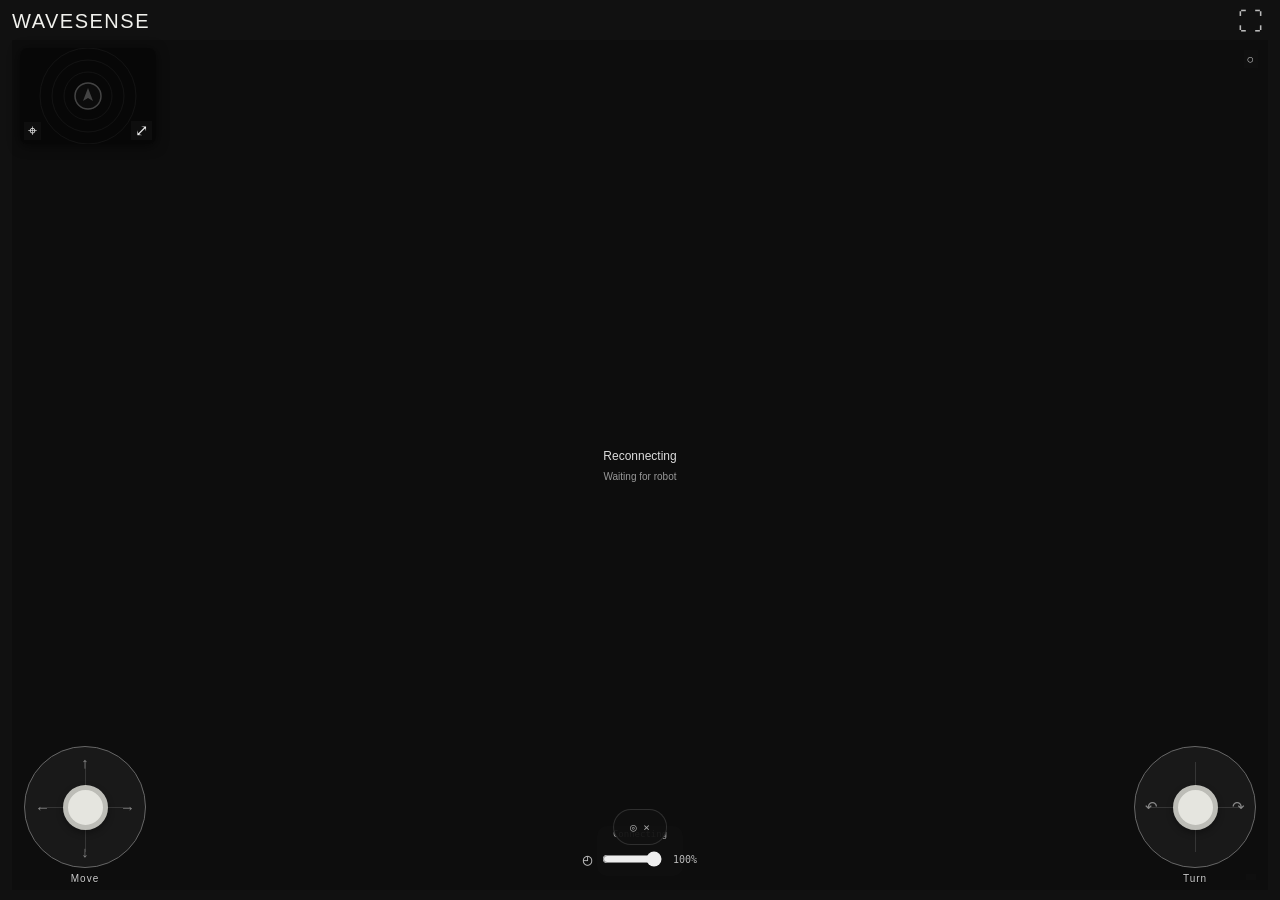
==== commit a39ff399: "Map speed slider to real motor cap and reuse stopped driver connection" ====
--- a/mobile/index.html
+++ b/mobile/index.html
@@ -1,5 +1,5 @@
 <!doctype html><html lang="en"><head><meta charset="utf-8"><meta name="viewport" content="width=device-width,initial-scale=1,viewport-fit=cover"><meta name="theme-color" content="#111111"><meta name="mobile-web-app-capable" content="yes"><meta name="apple-mobile-web-app-capable" content="yes"><meta name="apple-mobile-web-app-status-bar-style" content="black-translucent"><meta name="apple-mobile-web-app-title" content="WaveSense"><link rel="manifest" href="./manifest.webmanifest"><link rel="apple-touch-icon" href="./icon-192.png"><link rel="icon" href="./icon.svg" type="image/svg+xml"><title>WaveSense</title><link rel="stylesheet" href="./style.css"></head><body>
-<main class="phone" data-unit="operator"><header class="top"><div class="brand">WAVESENSE</div><div class="status"><span class="dot"></span><span>Rover 01</span><span class="badge">DEMO</span><button class="fullscreen" aria-label="Enter full screen" title="Full screen">⛶</button></div></header><div class="sensor-tray" aria-label="Sensor previews"></div><div class="viewport"></div><section class="drive"><div class="stick-unit"><div class="joystick" data-stick="move" tabindex="0" role="group" aria-label="Move joystick. Release to stop."><span class="axis vertical"></span><span class="axis horizontal"></span><span class="direction north">↑</span><span class="direction south">↓</span><span class="direction west">←</span><span class="direction east">→</span><span class="stick"></span></div><span class="stick-label">Move</span></div><div class="drive-middle"><span class="command" role="status">Ready</span><label class="speed-limit"><span aria-hidden="true">◴</span><input type="range" min="0" max="100" step="5" value="50" aria-label="Maximum drive speed"><output>50%</output></label></div><div class="stick-unit"><div class="joystick" data-stick="turn" tabindex="0" role="group" aria-label="Turn joystick. Release to stop."><span class="axis vertical"></span><span class="axis horizontal"></span><span class="direction west">↶</span><span class="direction east">↷</span><span class="stick"></span></div><span class="stick-label">Turn</span></div></section></main>
+<main class="phone" data-unit="operator"><header class="top"><div class="brand">WAVESENSE</div><div class="status"><span class="dot"></span><span>Rover 01</span><span class="badge">DEMO</span><button class="fullscreen" aria-label="Enter full screen" title="Full screen">⛶</button></div></header><div class="sensor-tray" aria-label="Sensor previews"></div><div class="viewport"></div><section class="drive"><div class="stick-unit"><div class="joystick" data-stick="move" tabindex="0" role="group" aria-label="Move joystick. Release to stop."><span class="axis vertical"></span><span class="axis horizontal"></span><span class="direction north">↑</span><span class="direction south">↓</span><span class="direction west">←</span><span class="direction east">→</span><span class="stick"></span></div><span class="stick-label">Move</span></div><div class="drive-middle"><span class="command" role="status">Ready</span><label class="speed-limit"><span aria-hidden="true">◴</span><input type="range" min="0" max="100" step="5" value="100" aria-label="Maximum drive speed"><output>100%</output></label></div><div class="stick-unit"><div class="joystick" data-stick="turn" tabindex="0" role="group" aria-label="Turn joystick. Release to stop."><span class="axis vertical"></span><span class="axis horizontal"></span><span class="direction west">↶</span><span class="direction east">↷</span><span class="stick"></span></div><span class="stick-label">Turn</span></div></section></main>
 <dialog class="install"><button class="close-help" aria-label="Close full screen help">×</button><h2>Open full screen</h2><p class="install-help">On iPhone: Share → Add to Home Screen → open WaveSense from its icon.</p><p class="secondary">On Android: browser menu → Install app or Add to Home screen. Use the robot’s HTTPS address when opening from another device.</p><button class="install-native" hidden>Install WaveSense</button></dialog><script src="./drive.js"></script><script>
 const grid='<defs><pattern id="grid" width="24" height="24" patternUnits="userSpaceOnUse"><path d="M24 0H0V24" fill="none" stroke="#24363b" stroke-width=".6"/></pattern></defs><rect width="500" height="260" fill="url(#grid)"/>';
 function svg(content){return '<svg class="viz" viewBox="0 0 500 260" preserveAspectRatio="xMidYMid slice" aria-hidden="true">'+content+'</svg>'}
@@ -14,10 +14,10 @@
 let activePointers=new Map(),keys=new Set();
 const joysticks=[...document.querySelectorAll('.joystick')],joystick=joysticks[0],speed=document.querySelector('.speed-limit input'),command=document.querySelector('.command');
 const vectors={move:{x:0,y:0},turn:{x:0,y:0}};
-try{const saved=localStorage.getItem('wavesense.maxSpeed');if(saved!==null&&Number.isFinite(Number(saved)))speed.value=String(Math.max(0,Math.min(100,Number(saved))))}catch{}
+try{const saved=localStorage.getItem('wavesense.maxSpeed.v2');if(saved!==null&&Number.isFinite(Number(saved)))speed.value=String(Math.max(0,Math.min(100,Number(saved))))}catch{}
 function showSpeed(){const value=Math.round(Number(speed.value));document.querySelector('.speed-limit output').textContent=value+'%';speed.setAttribute('aria-valuetext',value+' percent of maximum drive command')}
-showSpeed();speed.addEventListener('input',()=>{showSpeed();try{localStorage.setItem('wavesense.maxSpeed',speed.value)}catch{}paint()});
-function emitDrive(){const v=DriveMath.motion(vectors.move,vectors.turn,DriveMath.speedLimit(speed.value),false);for(const name of ['vx','vy','wz'])unit.dataset[name]=v[name].toFixed(3);unit.dataset.linear=v.vx.toFixed(3);unit.dataset.angular=v.wz.toFixed(3);if(unit.dataset.live!=='true')command.textContent=Math.abs(v.vx)+Math.abs(v.vy)+Math.abs(v.wz)<.001?'Ready':'Moving';window.dispatchEvent(new CustomEvent('wavesense:drive',{detail:v}));}
+showSpeed();speed.addEventListener('input',()=>{showSpeed();try{localStorage.setItem('wavesense.maxSpeed.v2',speed.value)}catch{}paint()});
+function emitDrive(){const v=DriveMath.motion(vectors.move,vectors.turn,DriveMath.speedLimit(speed.value),false);v.max_speed=Number(speed.value);for(const name of ['vx','vy','wz'])unit.dataset[name]=v[name].toFixed(3);unit.dataset.linear=v.vx.toFixed(3);unit.dataset.angular=v.wz.toFixed(3);if(unit.dataset.live!=='true')command.textContent=Math.abs(v.vx)+Math.abs(v.vy)+Math.abs(v.wz)<.001?'Ready':'Moving';window.dispatchEvent(new CustomEvent('wavesense:drive',{detail:v}));}
 function paint(){joysticks.forEach(j=>{const v=vectors[j.dataset.stick],radius=j.clientWidth/2-25;j.querySelector('.stick').style.transform='translate('+v.x*radius+'px,'+v.y*radius+'px)'});emitDrive()}
 function stopMotion(){activePointers.clear();keys.clear();vectors.move={x:0,y:0};vectors.turn={x:0,y:0};paint()}
 joysticks.forEach(j=>{const name=j.dataset.stick;j.addEventListener('contextmenu',e=>e.preventDefault());function update(e){const r=j.getBoundingClientRect(),radius=r.width/2-25;vectors[name]=DriveMath.vector((e.clientX-r.left-r.width/2)/radius,name==='turn'?0:(e.clientY-r.top-r.height/2)/radius);paint()}j.onpointerdown=e=>{if([...activePointers.values()].includes(name))return;e.preventDefault();activePointers.set(e.pointerId,name);try{j.setPointerCapture(e.pointerId)}catch{}update(e)};j.onpointermove=e=>{if(activePointers.get(e.pointerId)===name)update(e)};const release=e=>{if(activePointers.get(e.pointerId)===name){activePointers.delete(e.pointerId);vectors[name]={x:0,y:0};paint()}};j.onpointerup=release;j.onpointercancel=release;j.onlostpointercapture=release});
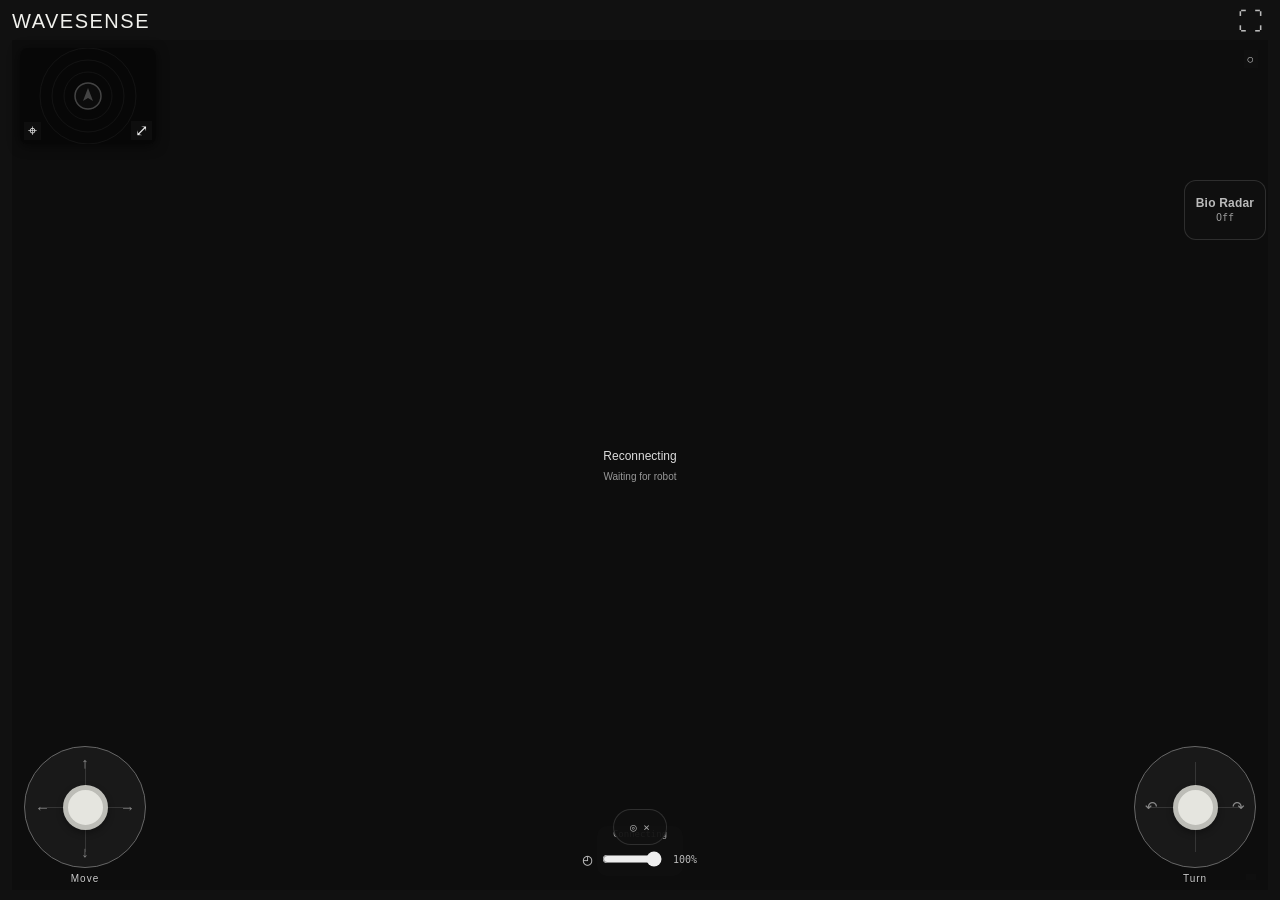
==== commit fc4767f8: "Add Bio Radar toggle and radar candidate overlay on the camera view A button on the side of the came" ====
--- a/mobile/index.html
+++ b/mobile/index.html
@@ -14,9 +14,9 @@
 let activePointers=new Map(),keys=new Set();
 const joysticks=[...document.querySelectorAll('.joystick')],joystick=joysticks[0],speed=document.querySelector('.speed-limit input'),command=document.querySelector('.command');
 const vectors={move:{x:0,y:0},turn:{x:0,y:0}};
-try{const saved=localStorage.getItem('wavesense.maxSpeed.v2');if(saved!==null&&Number.isFinite(Number(saved)))speed.value=String(Math.max(0,Math.min(100,Number(saved))))}catch{}
+try{const saved=localStorage.getItem('wavesense.maxSpeed.v3');if(saved!==null&&Number.isFinite(Number(saved)))speed.value=String(Math.max(0,Math.min(100,Number(saved))))}catch{}
 function showSpeed(){const value=Math.round(Number(speed.value));document.querySelector('.speed-limit output').textContent=value+'%';speed.setAttribute('aria-valuetext',value+' percent of maximum drive command')}
-showSpeed();speed.addEventListener('input',()=>{showSpeed();try{localStorage.setItem('wavesense.maxSpeed.v2',speed.value)}catch{}paint()});
+showSpeed();speed.addEventListener('input',()=>{showSpeed();try{localStorage.setItem('wavesense.maxSpeed.v3',speed.value)}catch{}paint()});
 function emitDrive(){const v=DriveMath.motion(vectors.move,vectors.turn,DriveMath.speedLimit(speed.value),false);v.max_speed=Number(speed.value);for(const name of ['vx','vy','wz'])unit.dataset[name]=v[name].toFixed(3);unit.dataset.linear=v.vx.toFixed(3);unit.dataset.angular=v.wz.toFixed(3);if(unit.dataset.live!=='true')command.textContent=Math.abs(v.vx)+Math.abs(v.vy)+Math.abs(v.wz)<.001?'Ready':'Moving';window.dispatchEvent(new CustomEvent('wavesense:drive',{detail:v}));}
 function paint(){joysticks.forEach(j=>{const v=vectors[j.dataset.stick],radius=j.clientWidth/2-25;j.querySelector('.stick').style.transform='translate('+v.x*radius+'px,'+v.y*radius+'px)'});emitDrive()}
 function stopMotion(){activePointers.clear();keys.clear();vectors.move={x:0,y:0};vectors.turn={x:0,y:0};paint()}
@@ -28,4 +28,4 @@
 ['blur','pagehide','resize'].forEach(event=>window.addEventListener(event,stopMotion));document.addEventListener('visibilitychange',stopMotion);document.addEventListener('fullscreenchange',()=>{stopMotion();document.querySelector('.fullscreen').setAttribute('aria-label',document.fullscreenElement?'Exit full screen':'Enter full screen')});
 let installPrompt=null;const help=document.querySelector('.install');window.addEventListener('beforeinstallprompt',e=>{e.preventDefault();installPrompt=e;document.querySelector('.install-native').hidden=false});document.querySelector('.install-native').onclick=async()=>{if(installPrompt){await installPrompt.prompt();installPrompt=null;help.close()}};
 document.querySelector('.fullscreen').onclick=async()=>{stopMotion();if(document.fullscreenElement){await document.exitFullscreen();return}if(matchMedia('(display-mode: standalone)').matches||navigator.standalone){return}try{if(document.documentElement.requestFullscreen&&document.fullscreenEnabled){await document.documentElement.requestFullscreen({navigationUI:'hide'});return}}catch(e){/* Installed mode is the alternative when browser fullscreen is unavailable. */}help.showModal()};document.querySelector('.close-help').onclick=()=>help.close();help.addEventListener('close',stopMotion);emitDrive();
-</script><script src="./control.js"></script><script src="./lidar.js"></script><script type="module" src="./cloud3d.js"></script><script src="./evidence.js"></script><script src="./person_overlay.js"></script><script src="./live.js"></script></body></html>
+</script><script src="./control.js"></script><script src="./lidar.js"></script><script type="module" src="./cloud3d.js"></script><script src="./evidence.js"></script><script src="./person_overlay.js"></script><script src="./bio_radar.js"></script><script src="./live.js"></script></body></html>
--- a/mobile/style.css
+++ b/mobile/style.css
@@ -63,3 +63,5 @@
 .speed-limit{display:grid;grid-template-columns:14px minmax(60px,105px) 30px;align-items:center;gap:5px;color:#bbb;font:10px monospace;max-width:170px;user-select:none}.speed-limit input{width:100%;height:32px;margin:0;accent-color:#eee;touch-action:pan-x}.speed-limit output{font-size:10px;text-align:right}.drive-middle{gap:2px}.speed-limit>span{font-size:16px}
 @media(orientation:landscape) and (min-width:600px){.drive-middle{max-width:190px;padding:3px 8px}.speed-limit input{height:28px}}
 @media(max-width:370px){.joystick{width:96px;height:96px}.speed-limit{grid-template-columns:10px minmax(24px,1fr) 25px;gap:2px;width:100%}.speed-limit>span{font-size:13px}}
+.bio-overlay{position:absolute;inset:0;width:100%;height:100%;pointer-events:none;z-index:1}.bio-label{fill:#ffe9c7;stroke:#190b08;stroke-width:3px;paint-order:stroke;font:600 10px 'Avenir Next',Avenir,'Segoe UI',sans-serif;text-anchor:middle}.bio-label tspan:last-child{font-size:13px;font-weight:700}
+.bio-toggle{position:absolute;top:clamp(64px,22vh,180px);right:max(14px,env(safe-area-inset-right));z-index:5;width:82px;min-height:60px;padding:8px 5px;display:flex;flex-direction:column;align-items:center;justify-content:center;gap:2px;border:1px solid #5557;border-radius:12px;background:#111d;color:#bbb;touch-action:manipulation}.bio-toggle b{font-size:12px;font-weight:600;letter-spacing:.2px;white-space:nowrap}.bio-toggle small{font:10px/1.2 monospace;color:#999}.bio-toggle small:empty{display:none}.bio-toggle[aria-pressed=true]{color:#ffe9c7;border-color:#ff8a3c;background:linear-gradient(160deg,#3a1226e6,#7a2d12e6);box-shadow:0 0 14px #ff7a2a55}.bio-toggle[aria-pressed=true] small{color:#ffc58a}.phone:not([data-view=rgb]) .bio-toggle{display:none}
